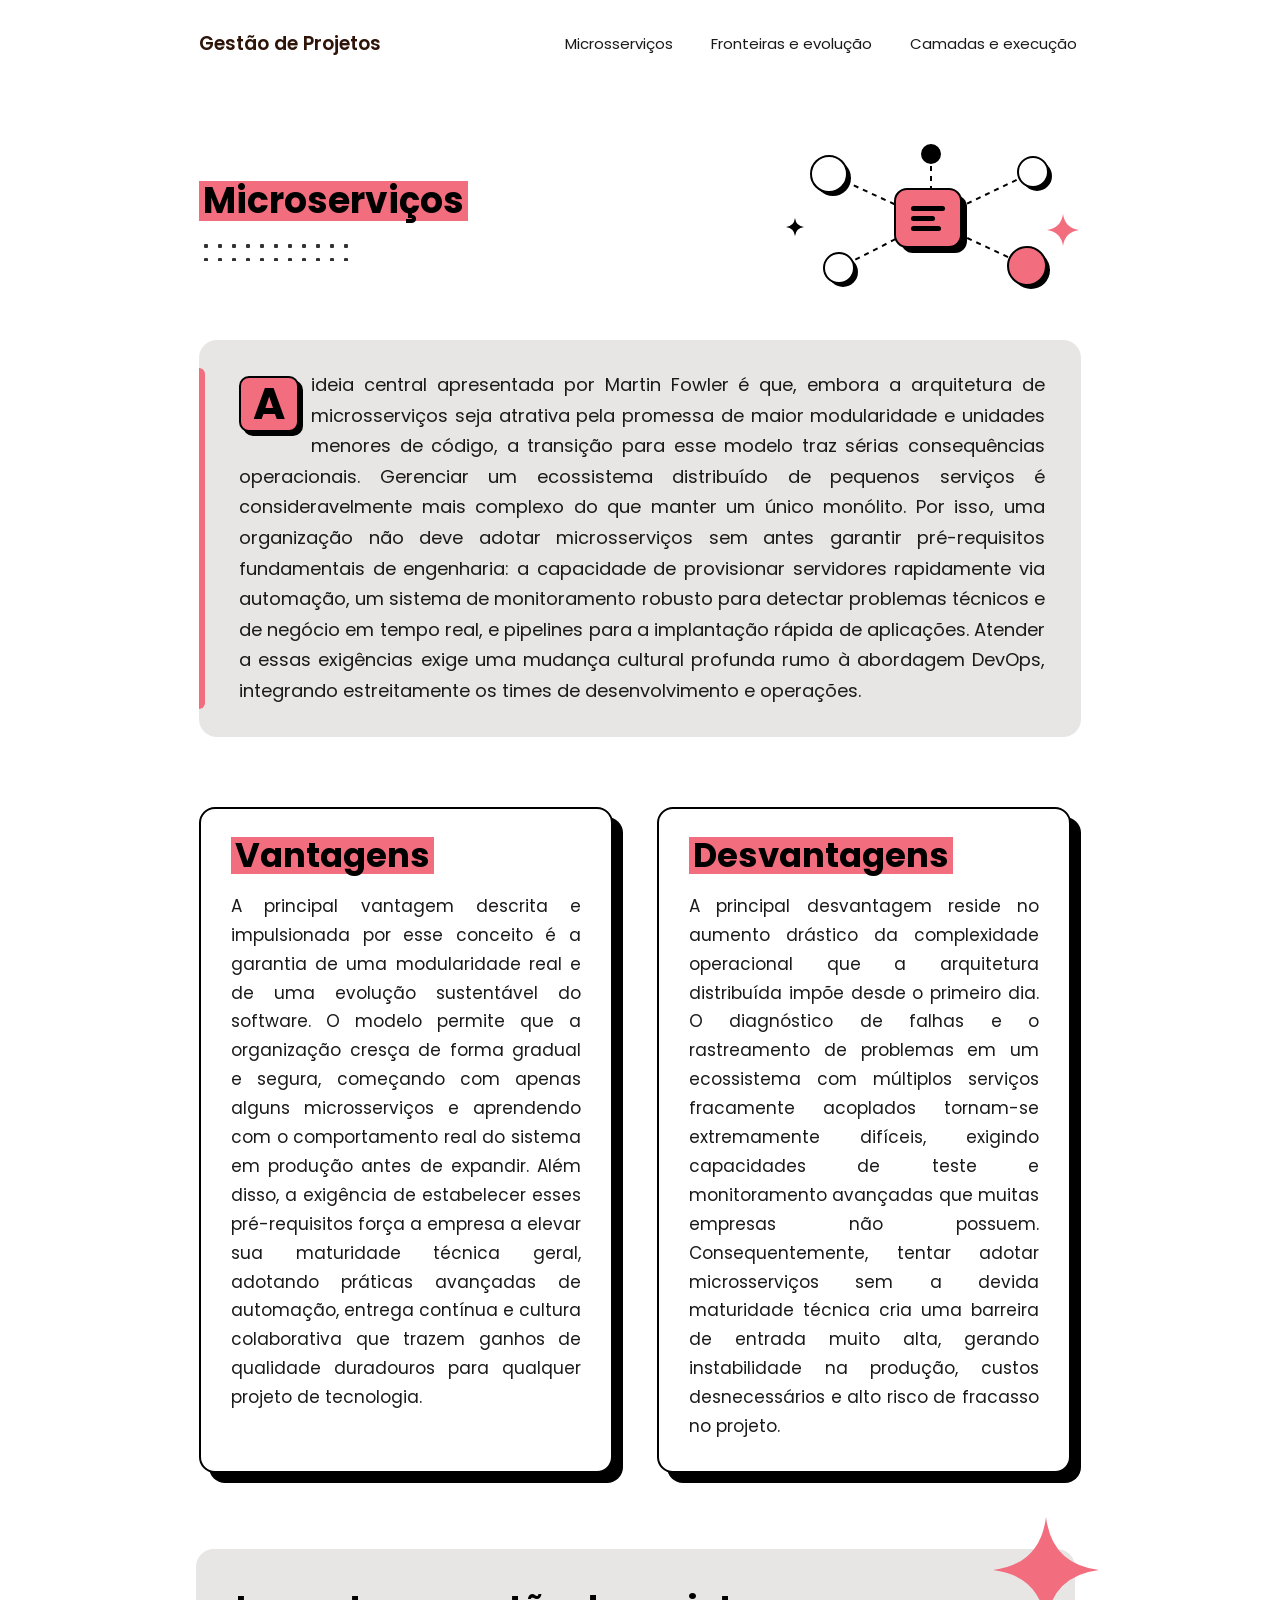
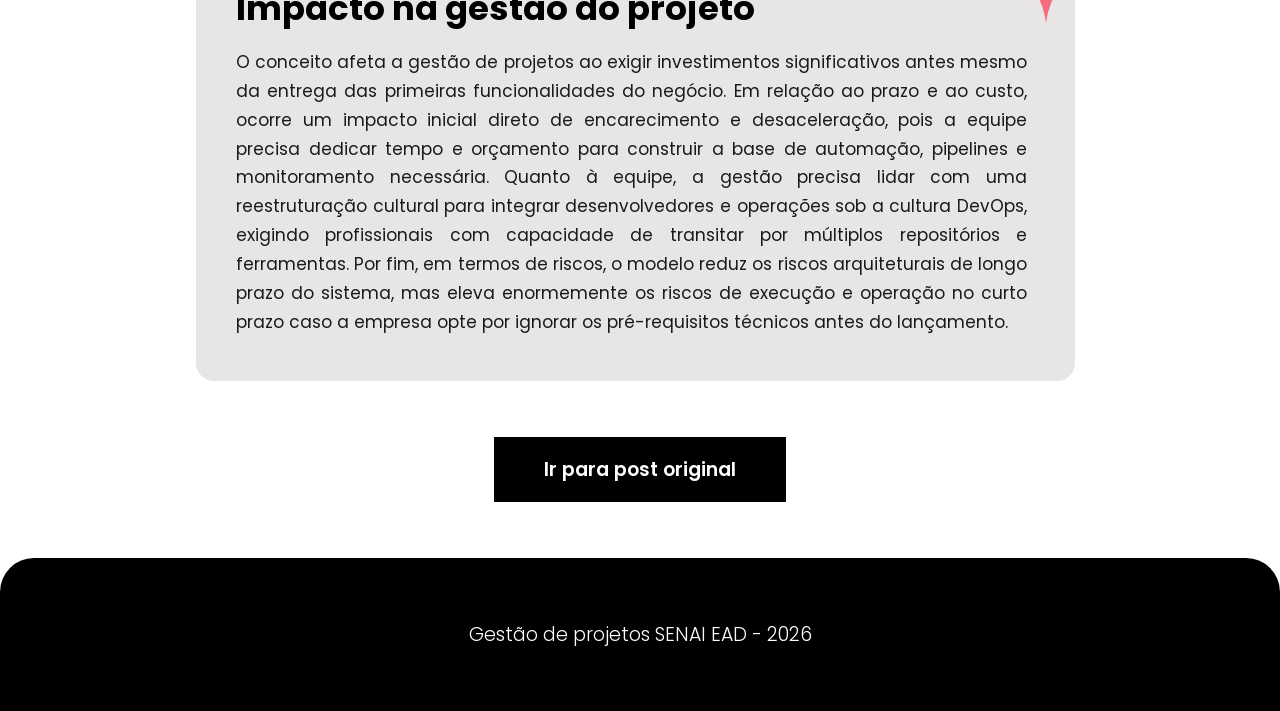
==== html/fronteiras-evolucao.html @ f571ebd6 "Primeiro commit" ====
<!DOCTYPE html>
<html lang="pt-BR">
<head>
  <meta charset="UTF-8">
  <meta name="viewport" content="width=device-width, initial-scale=1.0">
  <title>Microsserviços - Gestão de Projetos</title>
  <link rel="preconnect" href="https://fonts.googleapis.com">
  <link rel="preconnect" href="https://fonts.gstatic.com" crossorigin>
  <link href="https://fonts.googleapis.com/css2?family=Poppins:wght@300;400;500;600;700&display=swap" rel="stylesheet">
  <link rel="stylesheet" href="../css/style.css">
</head>
<body>

  <!-- ===== HEADER ===== -->
  <header class="header">
    <div class="container header__inner">
      <a href="index.html" class="logo">Gestão de Projetos</a>

      <nav class="nav">
        <a href="microsservicos.html" class="nav__link">Microsserviços</a>
        <a href="fronteiras-evolucao.html" class="nav__link">Fronteiras e evolução</a>
        <a href="camadas-execucao.html" class="nav__link">Camadas e execução</a>
      </nav>
    </div>
  </header>

  <main class="topic topic--long container">
    <!-- ===== INTRODUÇÃO ===== -->
    <section class="topic__intro topic__intro--decorated">
      <div class="topic__head">
        <div class="topic__heading">
          <h1 class="topic__title">Microserviços</h1>
          <span class="topic__dots" aria-hidden="true"></span>
        </div>

        <!-- Ilustração: rede de serviços -->
        <svg class="topic__network" viewBox="0 0 300 170" xmlns="http://www.w3.org/2000/svg" aria-hidden="true">
          <g stroke="#000" stroke-width="2" stroke-dasharray="5 5" fill="none">
            <line x1="150" y1="85" x2="48" y2="38"/>
            <line x1="150" y1="85" x2="58" y2="132"/>
            <line x1="150" y1="85" x2="252" y2="36"/>
            <line x1="150" y1="85" x2="246" y2="130"/>
            <line x1="150" y1="85" x2="150" y2="18"/>
          </g>
          <!-- sombras -->
          <g fill="#000">
            <rect x="120" y="59" width="66" height="58" rx="12"/>
            <circle cx="52" cy="42" r="18"/>
            <circle cx="62" cy="136" r="15"/>
            <circle cx="256" cy="40" r="15"/>
            <circle cx="250" cy="134" r="19"/>
          </g>
          <!-- nós -->
          <rect class="topic__node topic__node--main" x="114" y="53" width="66" height="58" rx="12" fill="#f26d7d" stroke="#000" stroke-width="2"/>
          <g fill="#fff" stroke="#000" stroke-width="2">
            <circle class="topic__node" cx="48" cy="38" r="18"/>
            <circle class="topic__node" cx="58" cy="132" r="15"/>
            <circle class="topic__node" cx="252" cy="36" r="15"/>
            <circle class="topic__node" cx="246" cy="130" r="19" fill="#f26d7d"/>
            <circle cx="150" cy="18" r="9" fill="#000"/>
          </g>
          <g fill="#000">
            <rect x="130" y="70" width="34" height="5" rx="2.5"/>
            <rect x="130" y="80" width="24" height="5" rx="2.5"/>
            <rect x="130" y="90" width="30" height="5" rx="2.5"/>
          </g>
          <path d="M282 78 Q284 92 298 94 Q284 96 282 110 Q280 96 266 94 Q280 92 282 78 Z" fill="#f26d7d"/>
          <path d="M14 82 Q15 90 23 91 Q15 92 14 100 Q13 92 5 91 Q13 90 14 82 Z" fill="#000"/>
        </svg>
      </div>

      <p class="topic__text">
        A ideia central apresentada por Martin Fowler é que, embora a arquitetura de microsserviços seja atrativa
         pela promessa de maior modularidade e unidades menores de código, a transição para esse modelo traz sérias 
         consequências operacionais. Gerenciar um ecossistema distribuído de pequenos serviços é consideravelmente mais 
         complexo do que manter um único monólito. Por isso, uma organização não deve adotar microsserviços sem antes garantir 
         pré-requisitos fundamentais de engenharia: a capacidade de provisionar servidores rapidamente via automação, um sistema 
         de monitoramento robusto para detectar problemas técnicos e de negócio em tempo real, e pipelines para a implantação rápida de aplicações. 
         Atender a essas exigências exige uma mudança cultural profunda rumo à abordagem DevOps, integrando estreitamente os times de desenvolvimento e operações.
      </p>
    </section>

    <!-- ===== VANTAGENS E DESVANTAGENS ===== -->
    <section class="pros-cons">
      <article class="pros-cons__card">
        <h2 class="pros-cons__title">Vantagens</h2>
        <p class="pros-cons__text">
         A principal vantagem descrita e impulsionada por esse conceito é a garantia de uma modularidade real
          e de uma evolução sustentável do software. O modelo permite que a organização cresça de forma gradual 
          e segura, começando com apenas alguns microsserviços e aprendendo com o comportamento real do sistema em 
          produção antes de expandir. Além disso, a exigência de estabelecer esses pré-requisitos força a empresa a 
          elevar sua maturidade técnica geral, adotando práticas avançadas de automação, entrega contínua e cultura 
          colaborativa que trazem ganhos de qualidade duradouros para qualquer projeto de tecnologia.
        </p>
      </article>

      <article class="pros-cons__card">
        <h2 class="pros-cons__title">Desvantagens</h2>
        <p class="pros-cons__text">
          A principal desvantagem reside no aumento drástico da complexidade operacional que a arquitetura distribuída 
          impõe desde o primeiro dia. O diagnóstico de falhas e o rastreamento de problemas em um ecossistema com múltiplos 
          serviços fracamente acoplados tornam-se extremamente difíceis, exigindo capacidades de teste e monitoramento avançadas 
          que muitas empresas não possuem. Consequentemente, tentar adotar microsserviços sem a devida maturidade técnica cria uma 
          barreira de entrada muito alta, gerando instabilidade na produção, custos desnecessários e alto risco de fracasso no projeto.
        </p>
      </article>
    </section>

    <!-- ===== IMPACTO ===== -->
    <section class="impact">
      <svg class="impact__star" viewBox="0 0 110 110" xmlns="http://www.w3.org/2000/svg" aria-hidden="true">
        <path d="M55 0 Q61 49 110 55 Q61 61 55 110 Q49 61 0 55 Q49 49 55 0 Z" fill="#f26d7d"/>
      </svg>
      <h2 class="impact__title">Impacto na gestão do projeto</h2>
      <p class="impact__text">
       O conceito afeta a gestão de projetos ao exigir investimentos significativos antes mesmo da entrega das 
       primeiras funcionalidades do negócio. Em relação ao prazo e ao custo, ocorre um impacto inicial direto de 
       encarecimento e desaceleração, pois a equipe precisa dedicar tempo e orçamento para construir a base de automação, 
       pipelines e monitoramento necessária. Quanto à equipe, a gestão precisa lidar com uma reestruturação cultural para 
       integrar desenvolvedores e operações sob a cultura DevOps, exigindo profissionais com capacidade de transitar por múltiplos 
       repositórios e ferramentas. Por fim, em termos de riscos, o modelo reduz os riscos arquiteturais de longo prazo do sistema, 
       mas eleva enormemente os riscos de execução e operação no curto prazo caso a empresa opte por ignorar os pré-requisitos técnicos antes do lançamento.
      </p>
    </section>

    <div class="topic__actions">
      <a href="https://martinfowler.com/bliki/MicroservicePrerequisites.html" class="btn btn--large" target="_blank" rel="noopener">Ir para post original</a>
    </div>
  </main>

  <!-- ===== FOOTER ===== -->
  <footer class="footer">
    <p>Gestão de projetos SENAI EAD - 2026</p>
  </footer>

  <script src="../js/script.js"></script>
</body>
</html>
---- css/style.css ----
/* ===== VARIÁVEIS ===== */
:root {
  --pink: #f26d7d;
  --black: #000000;
  --text: #1a1a1a;
  --brown: #2e1409;
  --gray-box: #e8e6e5;
  --white: #ffffff;
  --font: 'Poppins', sans-serif;
}

* {
  margin: 0;
  padding: 0;
  box-sizing: border-box;
}

html {
  scroll-behavior: smooth;
}

body {
  font-family: var(--font);
  color: var(--text);
  background: var(--white);
  -webkit-font-smoothing: antialiased;
}

a {
  text-decoration: none;
  color: inherit;
}

.container {
  max-width: 956px;
  margin: 0 auto;
  padding: 0 37px;
}

/* ===== HEADER ===== */
.header__inner {
  display: flex;
  align-items: center;
  justify-content: space-between;
  height: 86px;
}

.logo {
  font-size: 19px;
  font-weight: 600;
  color: var(--brown);
}

.nav {
  display: flex;
  gap: 30px;
}

.nav__link {
  position: relative;
  font-size: 15px;
  font-weight: 400;
  color: var(--text);
  padding: 2px 4px;
  transition: color 0.2s;
}

.nav__link::after {
  content: '';
  position: absolute;
  left: 0;
  bottom: -2px;
  width: 100%;
  height: 1px;
  background: var(--text);
  transform: scaleX(0);
  transition: transform 0.25s;
}

.nav__link:hover::after {
  transform: scaleX(1);
}

.nav__link:hover {
  color: var(--pink);
}

/* ===== HERO ===== */
.hero {
  display: flex;
  align-items: center;
  justify-content: space-between;
  gap: 30px;
  padding-top: 10px;
  padding-bottom: 80px;
}

.hero__text {
  flex: 0 0 360px;
}

.hero__title {
  font-size: 36px;
  font-weight: 700;
  line-height: 1.5;
  color: var(--black);
  margin-bottom: 28px;
}

.hero__info {
  font-size: 15px;
  line-height: 1.6;
  color: var(--brown);
  margin-bottom: 28px;
}

.btn {
  display: inline-block;
  background: var(--black);
  color: var(--white);
  font-size: 15px;
  font-weight: 400;
  padding: 9px 32px;
  border: 2px solid var(--black);
  transition: background 0.2s, color 0.2s;
}

.btn:hover {
  background: var(--white);
  color: var(--black);
}

.hero__illustration {
  flex: 0 1 430px;
}

.hero__image {
  width: 100%;
  height: auto;
  display: block;
  animation: flutuar 4s ease-in-out infinite;
}

@keyframes flutuar {
  0%, 100% { transform: translateY(0) rotate(0deg); }
  50% { transform: translateY(-12px) rotate(1.5deg); }
}

@media (prefers-reduced-motion: reduce) {
  .hero__image {
    animation: none;
  }
}

/* ===== TÍTULOS DE SEÇÃO ===== */
.section-title {
  display: inline-block;
  background: var(--pink);
  color: var(--black);
  font-size: 36px;
  font-weight: 500;
  line-height: 1.1;
  padding: 0 6px;
}

.section-title--models {
  margin-left: 10px;
  padding: 0 5px 0 8px;
}

/* ===== SOBRE A EQUIPE ===== */
.about__box {
  position: relative;
  display: flex;
  align-items: center;
  justify-content: space-between;
  background: var(--gray-box);
  border-radius: 18px;
  margin: 36px -3px 0;
  padding: 12px 0 18px 41px;
}

.about__text {
  max-width: 645px;
  font-size: 19px;
  line-height: 1.58;
  color: #3a2c28;
}

.about__text strong {
  color: var(--brown);
  font-weight: 700;
}

.about__illustration {
  width: 180px;
  height: 150px;
  flex-shrink: 0;
  margin-right: -10px;
  overflow: visible;
}

/* ===== MODELOS ===== */
.models {
  padding-top: 44px;
  padding-bottom: 50px;
}

.cards {
  display: grid;
  grid-template-columns: repeat(3, 1fr);
  gap: 26px;
  margin-top: 54px;
  padding-right: 8px;
}

.card {
  display: flex;
  flex-direction: column;
  align-items: center;
  justify-content: center;
  gap: 18px;
  height: 290px;
  padding: 20px;
  background: var(--white);
  border: 2px solid var(--black);
  border-radius: 14px;
  box-shadow: 8px 8px 0 var(--black);
  text-align: center;
  cursor: pointer;
  transition: transform 0.2s, box-shadow 0.2s;
}

.card:hover {
  transform: translate(-3px, -3px);
  box-shadow: 11px 11px 0 var(--black);
}

.card:active {
  transform: translate(4px, 4px);
  box-shadow: 4px 4px 0 var(--black);
}

.card__title {
  font-size: 30px;
  font-weight: 500;
  line-height: 1.5;
  color: var(--black);
}

.card__icon {
  width: 72px;
  height: 72px;
}

/* ===== PÁGINAS DE TÓPICO ===== */
.topic {
  padding-top: 50px;
  padding-bottom: 56px;
}

.topic__title {
  display: inline-block;
  background: var(--pink);
  color: var(--black);
  font-size: 36px;
  font-weight: 700;
  line-height: 1.1;
  padding: 0 4px;
}

.topic__text {
  max-width: 830px;
  margin-top: 40px;
  font-size: 19px;
  line-height: 1.58;
  color: var(--text);
}

.pros-cons {
  display: grid;
  grid-template-columns: repeat(2, 1fr);
  gap: 90px;
  margin-top: 82px;
  padding-right: 10px;
}

.pros-cons__card {
  padding: 24px 30px 24px 32px;
  background: var(--white);
  border: 2px solid var(--black);
  border-radius: 16px;
  box-shadow: 10px 10px 0 var(--black);
}

.pros-cons__title {
  display: inline-block;
  background: var(--pink);
  color: var(--black);
  font-size: 34px;
  font-weight: 700;
  line-height: 1.1;
  padding: 0 4px;
  margin: 0 0 10px 44px;
}

.pros-cons__text {
  font-size: 19px;
  line-height: 1.58;
}

.impact {
  position: relative;
  margin: 82px 6px 0 -3px;
  padding: 30px 40px 52px 24px;
  background: var(--gray-box);
  border-radius: 18px;
}

.impact__star {
  position: absolute;
  top: -32px;
  right: -24px;
  width: 106px;
  height: 106px;
}

.impact__title {
  font-size: 34px;
  font-weight: 700;
  line-height: 1.5;
  color: var(--black);
}

.impact__text {
  margin-top: 18px;
  padding-left: 16px;
  font-size: 19px;
  line-height: 1.58;
}

.topic__actions {
  margin-top: 56px;
  text-align: center;
}

.btn--large {
  font-size: 19px;
  font-weight: 600;
  padding: 16px 48px;
}

/* ===== TÓPICO COM TEXTO LONGO ===== */
.topic__head {
  display: flex;
  align-items: center;
  justify-content: space-between;
  gap: 30px;
}

.topic__heading {
  display: flex;
  flex-direction: column;
  gap: 18px;
}

.topic__dots {
  display: block;
  width: 150px;
  height: 22px;
  background-image: radial-gradient(var(--black) 2px, transparent 2.5px);
  background-size: 14px 14px;
  opacity: 0.8;
}

.topic__network {
  flex: 0 1 300px;
  width: 300px;
  height: auto;
  overflow: visible;
  animation: flutuar 5s ease-in-out infinite;
}

.topic__node {
  transform-box: fill-box;
  transform-origin: center;
  animation: pulsar 3s ease-in-out infinite;
}

.topic__node:nth-of-type(2) { animation-delay: 0.6s; }
.topic__node:nth-of-type(3) { animation-delay: 1.2s; }
.topic__node:nth-of-type(4) { animation-delay: 1.8s; }

@keyframes pulsar {
  0%, 100% { transform: scale(1); }
  50% { transform: scale(1.08); }
}

@media (prefers-reduced-motion: reduce) {
  .topic__network,
  .topic__node {
    animation: none;
  }
}

.topic__intro--decorated .topic__text {
  position: relative;
  max-width: none;
  margin-top: 34px;
  padding: 30px 36px 30px 40px;
  background: var(--gray-box);
  border-radius: 18px;
  font-size: 18px;
  line-height: 1.7;
  text-align: justify;
  hyphens: auto;
}

.topic__intro--decorated .topic__text::before {
  content: '';
  position: absolute;
  left: 0;
  top: 28px;
  bottom: 28px;
  width: 6px;
  background: var(--pink);
  border-radius: 0 6px 6px 0;
}

.topic__intro--decorated .topic__text::first-letter {
  float: left;
  margin: 6px 12px 0 0;
  padding: 2px 12px;
  background: var(--pink);
  border: 2px solid var(--black);
  border-radius: 10px;
  box-shadow: 4px 4px 0 var(--black);
  font-size: 44px;
  font-weight: 700;
  line-height: 1.1;
  color: var(--black);
}

.topic--long .pros-cons {
  gap: 44px;
  margin-top: 70px;
}

.topic--long .pros-cons__card {
  padding: 28px 30px 30px;
}

.topic--long .pros-cons__title {
  margin: 0 0 18px;
}

.topic--long .pros-cons__text,
.topic--long .impact__text {
  font-size: 17px;
  line-height: 1.7;
  text-align: justify;
  hyphens: auto;
}

.topic--long .impact {
  margin-top: 76px;
  padding: 34px 48px 44px 40px;
}

.topic--long .impact__text {
  margin-top: 14px;
  padding-left: 0;
}

/* ===== FOOTER ===== */
.footer {
  background: var(--black);
  color: var(--white);
  border-radius: 34px 34px 0 0;
  text-align: center;
  padding: 62px 20px;
  margin-top: 0;
}

.footer p {
  font-size: 19px;
  font-weight: 300;
}

/* ===== RESPONSIVO ===== */
@media (max-width: 860px) {
  .header__inner {
    flex-direction: column;
    height: auto;
    gap: 14px;
    padding-top: 22px;
    padding-bottom: 22px;
  }

  .nav {
    flex-wrap: wrap;
    justify-content: center;
    gap: 16px;
  }

  .hero {
    flex-direction: column;
    text-align: center;
  }

  .hero__text {
    flex: none;
  }

  .hero__illustration {
    width: 100%;
    max-width: 430px;
  }

  .pros-cons {
    grid-template-columns: 1fr;
    gap: 40px;
  }

  .cards {
    grid-template-columns: 1fr;
    max-width: 320px;
    margin-left: auto;
    margin-right: auto;
  }
}

@media (max-width: 600px) {
  .container {
    padding: 0 16px;
  }

  .hero__title,
  .section-title,
  .topic__title,
  .pros-cons__title,
  .impact__title {
    font-size: 28px;
  }

  .about__box {
    flex-direction: column;
    margin: 28px 0 0;
    padding: 20px;
  }

  .about__text,
  .topic__text,
  .pros-cons__text,
  .impact__text {
    font-size: 16px;
  }

  .pros-cons__title {
    margin-left: 0;
  }

  .impact {
    margin: 60px 0 0;
    padding: 24px 20px 32px;
  }

  .impact__star {
    width: 70px;
    height: 70px;
    top: -24px;
    right: -8px;
  }

  .impact__text {
    padding-left: 0;
  }

  .about__illustration {
    margin-right: 0;
  }

  .topic__head {
    flex-direction: column;
    align-items: flex-start;
  }

  .topic__network {
    flex: none;
    width: 100%;
    max-width: 260px;
    align-self: center;
  }

  .topic__intro--decorated .topic__text {
    padding: 22px 20px 22px 26px;
    font-size: 16px;
    text-align: left;
  }

  .topic__intro--decorated .topic__text::first-letter {
    font-size: 34px;
  }

  .topic--long .pros-cons__card {
    padding: 22px 20px;
  }

  .topic--long .pros-cons__text,
  .topic--long .impact__text {
    font-size: 16px;
    text-align: left;
  }

  .topic--long .impact {
    padding: 24px 20px 32px;
  }
}
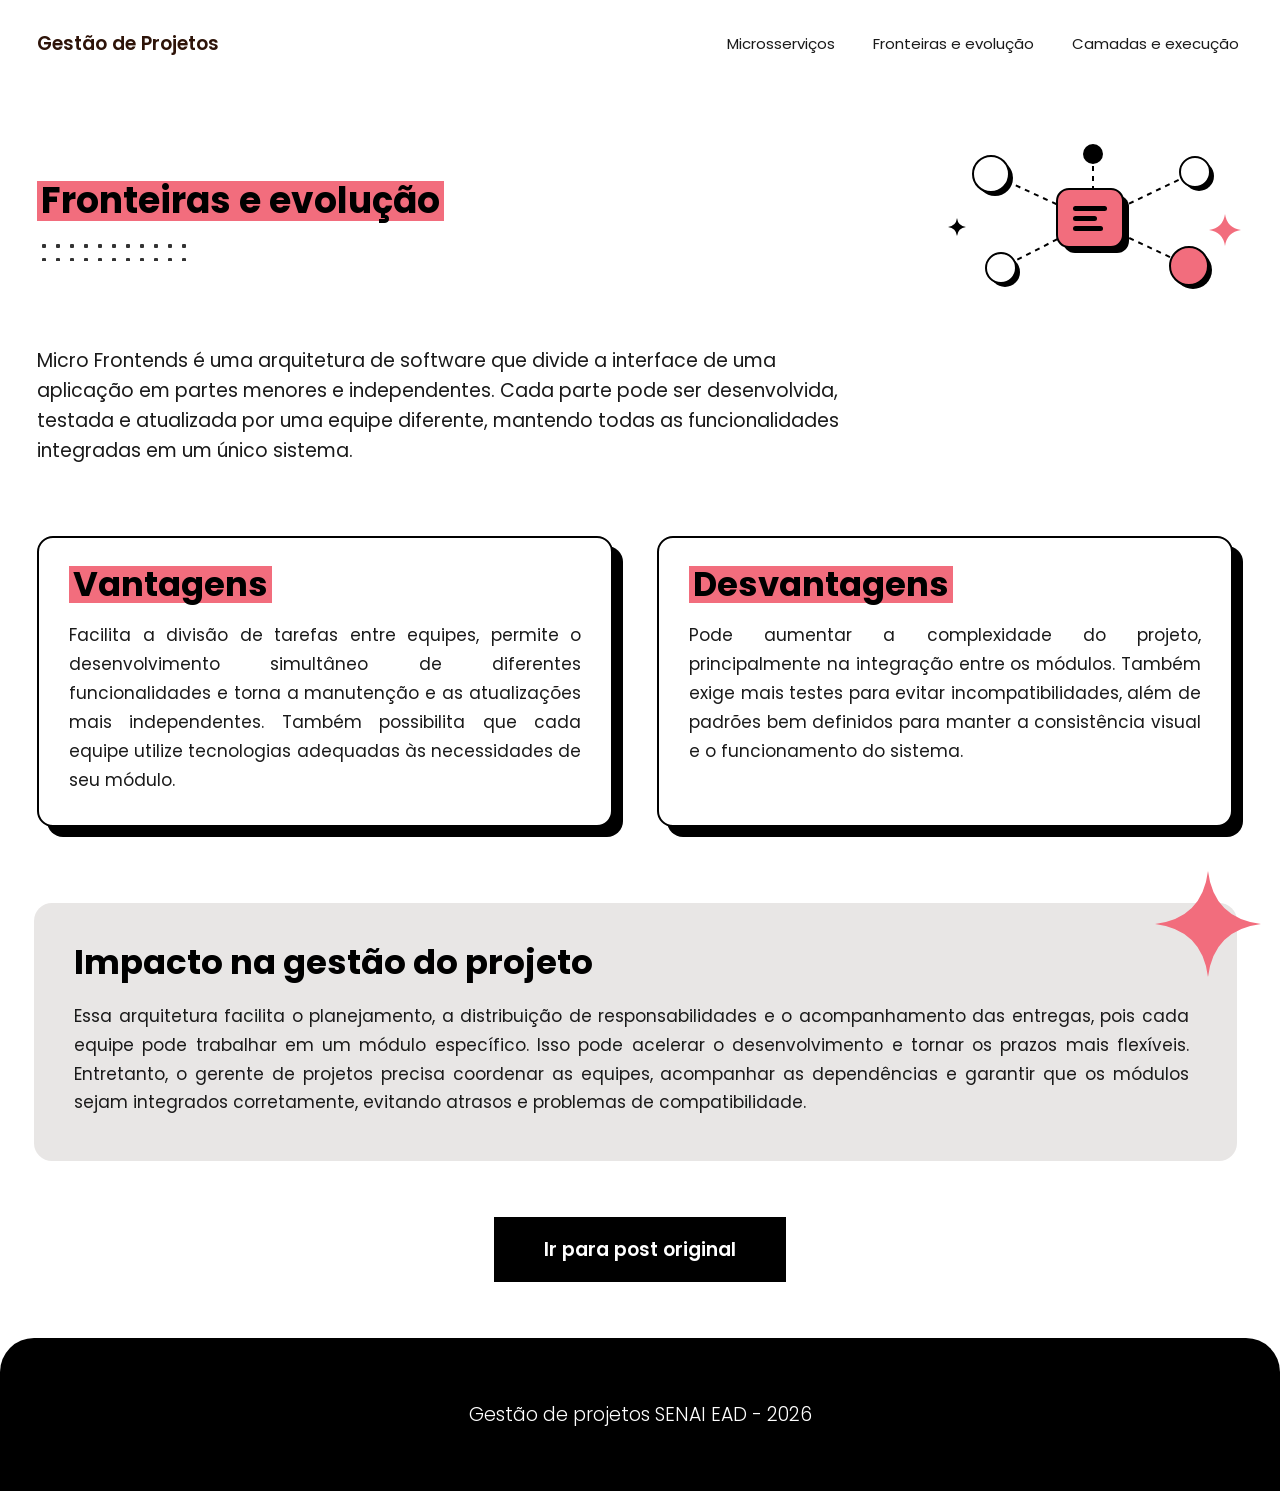
==== commit 6524eea5: "parte 2 - fronteiras evoluçao" ====
--- a/html/fronteiras-evolucao.html
+++ b/html/fronteiras-evolucao.html
@@ -3,7 +3,7 @@
 <head>
   <meta charset="UTF-8">
   <meta name="viewport" content="width=device-width, initial-scale=1.0">
-  <title>Microsserviços - Gestão de Projetos</title>
+  <title>Fronteiras e evolução - Gestão de Projetos</title>
   <link rel="preconnect" href="https://fonts.googleapis.com">
   <link rel="preconnect" href="https://fonts.gstatic.com" crossorigin>
   <link href="https://fonts.googleapis.com/css2?family=Poppins:wght@300;400;500;600;700&display=swap" rel="stylesheet">
@@ -14,7 +14,7 @@
   <!-- ===== HEADER ===== -->
   <header class="header">
     <div class="container header__inner">
-      <a href="index.html" class="logo">Gestão de Projetos</a>
+      <a href="../index.html" class="logo">Gestão de Projetos</a>
 
       <nav class="nav">
         <a href="microsservicos.html" class="nav__link">Microsserviços</a>
@@ -26,10 +26,10 @@
 
   <main class="topic topic--long container">
     <!-- ===== INTRODUÇÃO ===== -->
-    <section class="topic__intro topic__intro--decorated">
+    <section class="topic_intro topic_intro--decorated">
       <div class="topic__head">
         <div class="topic__heading">
-          <h1 class="topic__title">Microserviços</h1>
+          <h1 class="topic__title">Fronteiras e evolução</h1>
           <span class="topic__dots" aria-hidden="true"></span>
         </div>
 
@@ -51,7 +51,7 @@
             <circle cx="250" cy="134" r="19"/>
           </g>
           <!-- nós -->
-          <rect class="topic__node topic__node--main" x="114" y="53" width="66" height="58" rx="12" fill="#f26d7d" stroke="#000" stroke-width="2"/>
+          <rect class="topic_node topic_node--main" x="114" y="53" width="66" height="58" rx="12" fill="#f26d7d" stroke="#000" stroke-width="2"/>
           <g fill="#fff" stroke="#000" stroke-width="2">
             <circle class="topic__node" cx="48" cy="38" r="18"/>
             <circle class="topic__node" cx="58" cy="132" r="15"/>
@@ -70,13 +70,7 @@
       </div>
 
       <p class="topic__text">
-        A ideia central apresentada por Martin Fowler é que, embora a arquitetura de microsserviços seja atrativa
-         pela promessa de maior modularidade e unidades menores de código, a transição para esse modelo traz sérias 
-         consequências operacionais. Gerenciar um ecossistema distribuído de pequenos serviços é consideravelmente mais 
-         complexo do que manter um único monólito. Por isso, uma organização não deve adotar microsserviços sem antes garantir 
-         pré-requisitos fundamentais de engenharia: a capacidade de provisionar servidores rapidamente via automação, um sistema 
-         de monitoramento robusto para detectar problemas técnicos e de negócio em tempo real, e pipelines para a implantação rápida de aplicações. 
-         Atender a essas exigências exige uma mudança cultural profunda rumo à abordagem DevOps, integrando estreitamente os times de desenvolvimento e operações.
+         Micro Frontends é uma arquitetura de software que divide a interface de uma aplicação em partes menores e independentes. Cada parte pode ser desenvolvida, testada e atualizada por uma equipe diferente, mantendo todas as funcionalidades integradas em um único sistema.
       </p>
     </section>
 
@@ -85,23 +79,14 @@
       <article class="pros-cons__card">
         <h2 class="pros-cons__title">Vantagens</h2>
         <p class="pros-cons__text">
-         A principal vantagem descrita e impulsionada por esse conceito é a garantia de uma modularidade real
-          e de uma evolução sustentável do software. O modelo permite que a organização cresça de forma gradual 
-          e segura, começando com apenas alguns microsserviços e aprendendo com o comportamento real do sistema em 
-          produção antes de expandir. Além disso, a exigência de estabelecer esses pré-requisitos força a empresa a 
-          elevar sua maturidade técnica geral, adotando práticas avançadas de automação, entrega contínua e cultura 
-          colaborativa que trazem ganhos de qualidade duradouros para qualquer projeto de tecnologia.
+         Facilita a divisão de tarefas entre equipes, permite o desenvolvimento simultâneo de diferentes funcionalidades e torna a manutenção e as atualizações mais independentes. Também possibilita que cada equipe utilize tecnologias adequadas às necessidades de seu módulo.
         </p>
       </article>
 
       <article class="pros-cons__card">
         <h2 class="pros-cons__title">Desvantagens</h2>
         <p class="pros-cons__text">
-          A principal desvantagem reside no aumento drástico da complexidade operacional que a arquitetura distribuída 
-          impõe desde o primeiro dia. O diagnóstico de falhas e o rastreamento de problemas em um ecossistema com múltiplos 
-          serviços fracamente acoplados tornam-se extremamente difíceis, exigindo capacidades de teste e monitoramento avançadas 
-          que muitas empresas não possuem. Consequentemente, tentar adotar microsserviços sem a devida maturidade técnica cria uma 
-          barreira de entrada muito alta, gerando instabilidade na produção, custos desnecessários e alto risco de fracasso no projeto.
+         Pode aumentar a complexidade do projeto, principalmente na integração entre os módulos. Também exige mais testes para evitar incompatibilidades, além de padrões bem definidos para manter a consistência visual e o funcionamento do sistema.
         </p>
       </article>
     </section>
@@ -113,18 +98,12 @@
       </svg>
       <h2 class="impact__title">Impacto na gestão do projeto</h2>
       <p class="impact__text">
-       O conceito afeta a gestão de projetos ao exigir investimentos significativos antes mesmo da entrega das 
-       primeiras funcionalidades do negócio. Em relação ao prazo e ao custo, ocorre um impacto inicial direto de 
-       encarecimento e desaceleração, pois a equipe precisa dedicar tempo e orçamento para construir a base de automação, 
-       pipelines e monitoramento necessária. Quanto à equipe, a gestão precisa lidar com uma reestruturação cultural para 
-       integrar desenvolvedores e operações sob a cultura DevOps, exigindo profissionais com capacidade de transitar por múltiplos 
-       repositórios e ferramentas. Por fim, em termos de riscos, o modelo reduz os riscos arquiteturais de longo prazo do sistema, 
-       mas eleva enormemente os riscos de execução e operação no curto prazo caso a empresa opte por ignorar os pré-requisitos técnicos antes do lançamento.
+       Essa arquitetura facilita o planejamento, a distribuição de responsabilidades e o acompanhamento das entregas, pois cada equipe pode trabalhar em um módulo específico. Isso pode acelerar o desenvolvimento e tornar os prazos mais flexíveis. Entretanto, o gerente de projetos precisa coordenar as equipes, acompanhar as dependências e garantir que os módulos sejam integrados corretamente, evitando atrasos e problemas de compatibilidade.
       </p>
     </section>
 
     <div class="topic__actions">
-      <a href="https://martinfowler.com/bliki/MicroservicePrerequisites.html" class="btn btn--large" target="_blank" rel="noopener">Ir para post original</a>
+      <a href="https://martinfowler.com/articles/micro-frontends.html" class="btn btn--large" target="_blank" rel="noopener">Ir para post original</a>
     </div>
   </main>
 
@@ -135,4 +114,4 @@
 
   <script src="../js/script.js"></script>
 </body>
-</html>
+</html>
--- a/css/style.css
+++ b/css/style.css
@@ -32,7 +32,7 @@
 }
 
 .container {
-  max-width: 956px;
+  max-width: 1300px;
   margin: 0 auto;
   padding: 0 37px;
 }
@@ -293,6 +293,12 @@
   box-shadow: 10px 10px 0 var(--black);
 }
 
+.pros-cons__card img {
+  width: 50%;
+  display: block;
+  margin: 0 auto; 
+}
+
 .pros-cons__title {
   display: inline-block;
   background: var(--pink);
